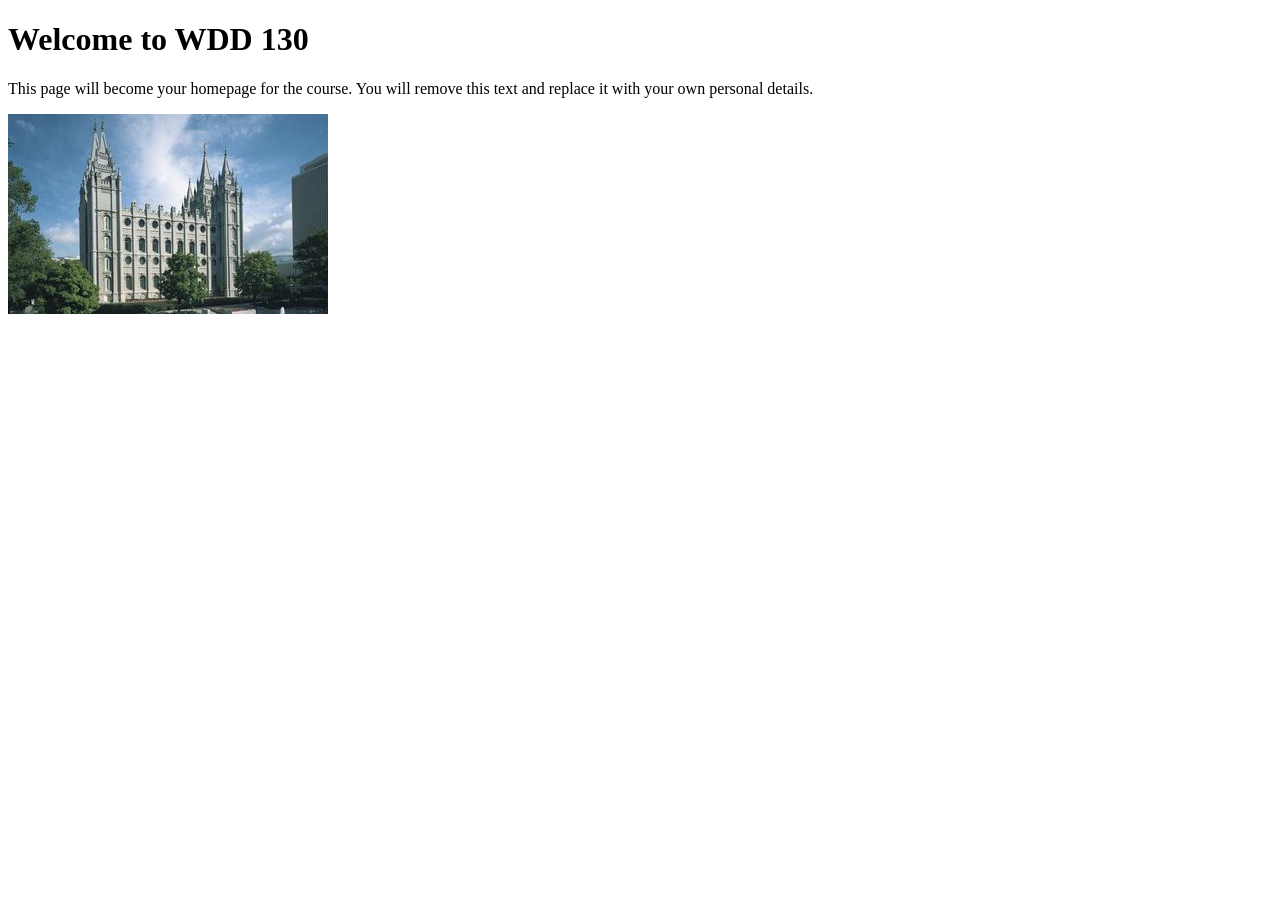
==== index.html @ fd7a8495 "Initial commit" ====
<!DOCTYPE html>
<html lang="en">

<head>
    <meta charset="UTF-8">
    <meta name="viewport" content="width=device-width, initial-scale=1.0">
    <title>WDD 130 | Personal Homepage</title>
</head>

<body>
    <h1>Welcome to WDD 130</h1>
    <p>This page will become your homepage for the course. You will remove this text and replace it with your own personal details.</p>

    <img src="images/salt-lake-temple.jpg" alt="The Salt Lake Temple.">
</body>

</html>
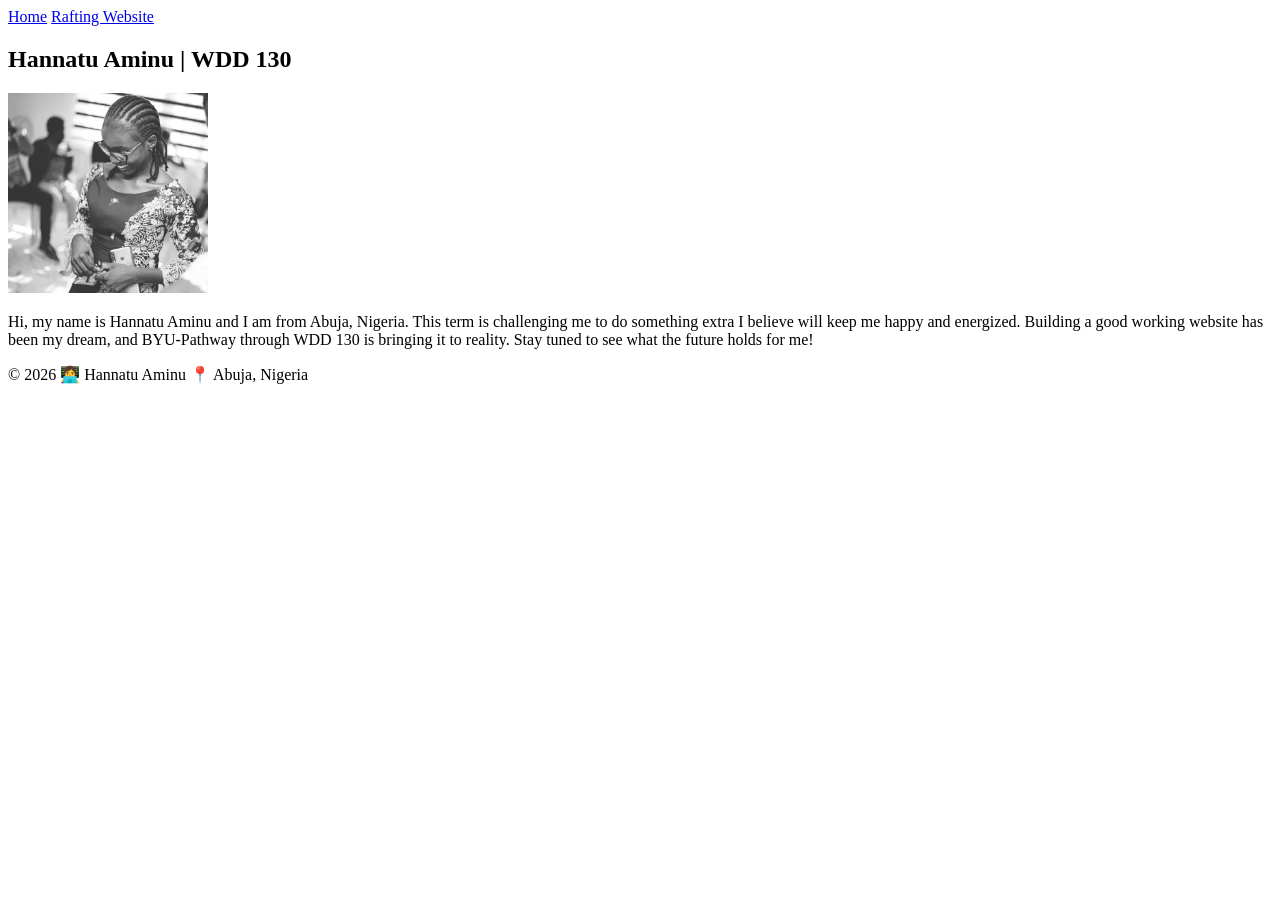
==== commit 99accbc8: "Add W01 index.html and profile image" ====
--- a/index.html
+++ b/index.html
@@ -1,17 +1,24 @@
 <!DOCTYPE html>
-<html lang="en">
+<html lang="en-US">
 
 <head>
-    <meta charset="UTF-8">
+    <meta charset="utf-8">
     <meta name="viewport" content="width=device-width, initial-scale=1.0">
-    <title>WDD 130 | Personal Homepage</title>
+    <title>Hannatu Aminu | WDD 130</title>
 </head>
 
 <body>
-    <h1>Welcome to WDD 130</h1>
-    <p>This page will become your homepage for the course. You will remove this text and replace it with your own personal details.</p>
-
-    <img src="images/salt-lake-temple.jpg" alt="The Salt Lake Temple.">
+    <nav>
+        <a href="#">Home</a>
+        <a href="wwr/">Rafting Website</a>
+        <header>
+            <main>
+                <h1>Hannatu Aminu | WDD 130</h1>
+                <img src="images/profile.jpeg" alt="Hello, my name is Hannatu Aminu" width="200">
+                <p>Hi, my name is Hannatu Aminu and I am from Abuja, Nigeria. This term is challenging me to do something extra I believe will keep me happy and energized. Building a good working website has been my dream, and BYU-Pathway through WDD 130 is bringing it to reality. Stay tuned to see what the future holds for me!</p>
+                <footer>
+                    <p> © 2026 👩‍💻 Hannatu Aminu 📍 Abuja, Nigeria</p>
 </body>
 
 </html>
+</Main>
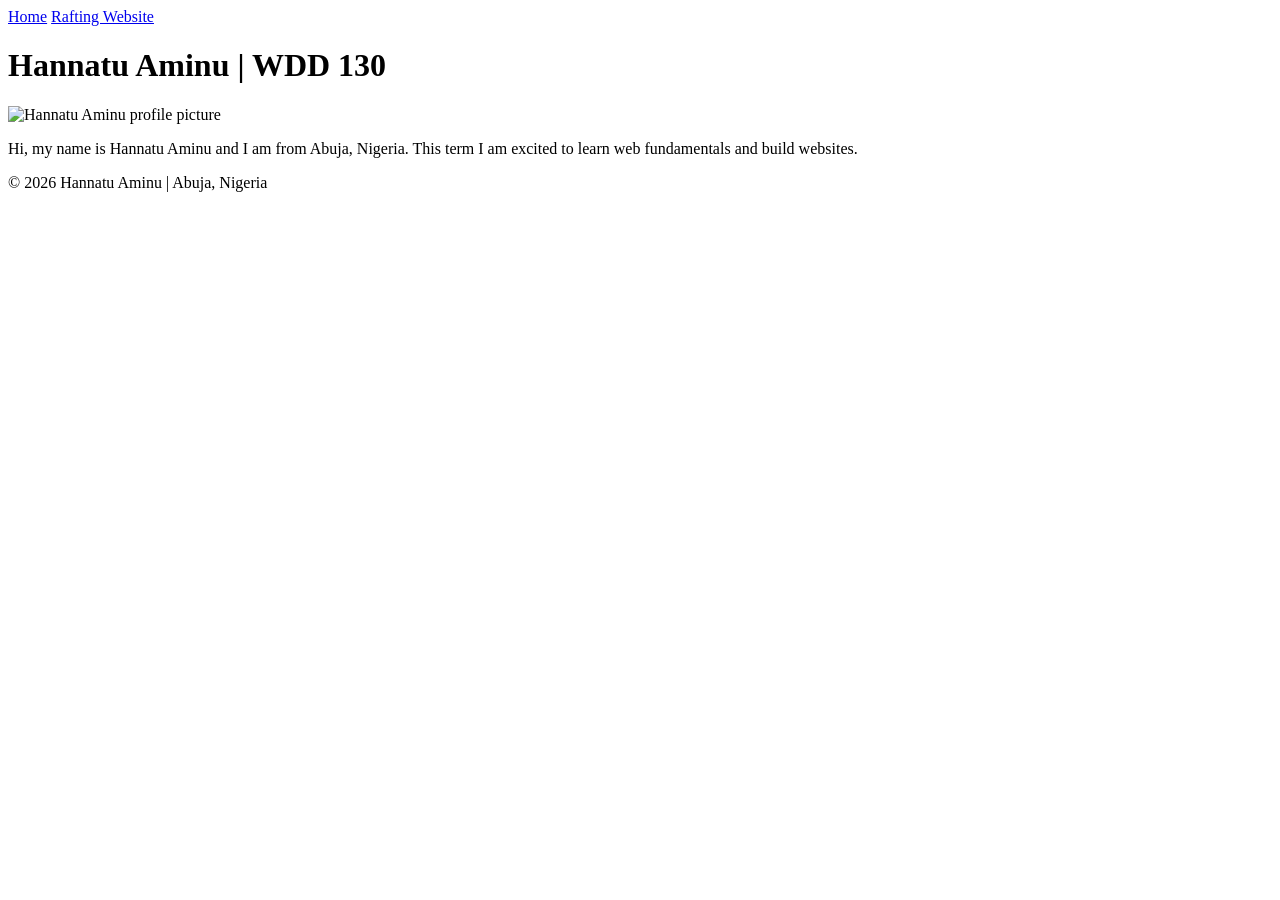
==== commit ec14f3e5: "Complete W01 Home Page assignment" ====
--- a/index.html
+++ b/index.html
@@ -1,24 +1,26 @@
 <!DOCTYPE html>
 <html lang="en-US">
-
 <head>
-    <meta charset="utf-8">
+    <meta charset="UTF-8">
     <meta name="viewport" content="width=device-width, initial-scale=1.0">
-    <title>Hannatu Aminu | WDD 130</title>
+    <title>WDD 130 | Hannatu Aminu</title>
 </head>
-
 <body>
-    <nav>
-        <a href="#">Home</a>
-        <a href="wwr/">Rafting Website</a>
-        <header>
-            <main>
-                <h1>Hannatu Aminu | WDD 130</h1>
-                <img src="images/profile.jpeg" alt="Hello, my name is Hannatu Aminu" width="200">
-                <p>Hi, my name is Hannatu Aminu and I am from Abuja, Nigeria. This term is challenging me to do something extra I believe will keep me happy and energized. Building a good working website has been my dream, and BYU-Pathway through WDD 130 is bringing it to reality. Stay tuned to see what the future holds for me!</p>
-                <footer>
-                    <p> © 2026 👩‍💻 Hannatu Aminu 📍 Abuja, Nigeria</p>
+    <header>
+        <nav>
+            <a href="#">Home</a>
+            <a href="wwr/">Rafting Website</a>
+        </nav>
+    </header>
+    
+    <main>
+        <h1>Hannatu Aminu | WDD 130</h1>
+        <img src="images/profile.jpg" alt="Hannatu Aminu profile picture" width="200">
+        <p>Hi, my name is Hannatu Aminu and I am from Abuja, Nigeria. This term I am excited to learn web fundamentals and build websites.</p>
+    </main>
+    
+    <footer>
+        <p>&copy; 2026 Hannatu Aminu | Abuja, Nigeria</p>
+    </footer>
 </body>
-
-</html>
-</Main>
+</html>
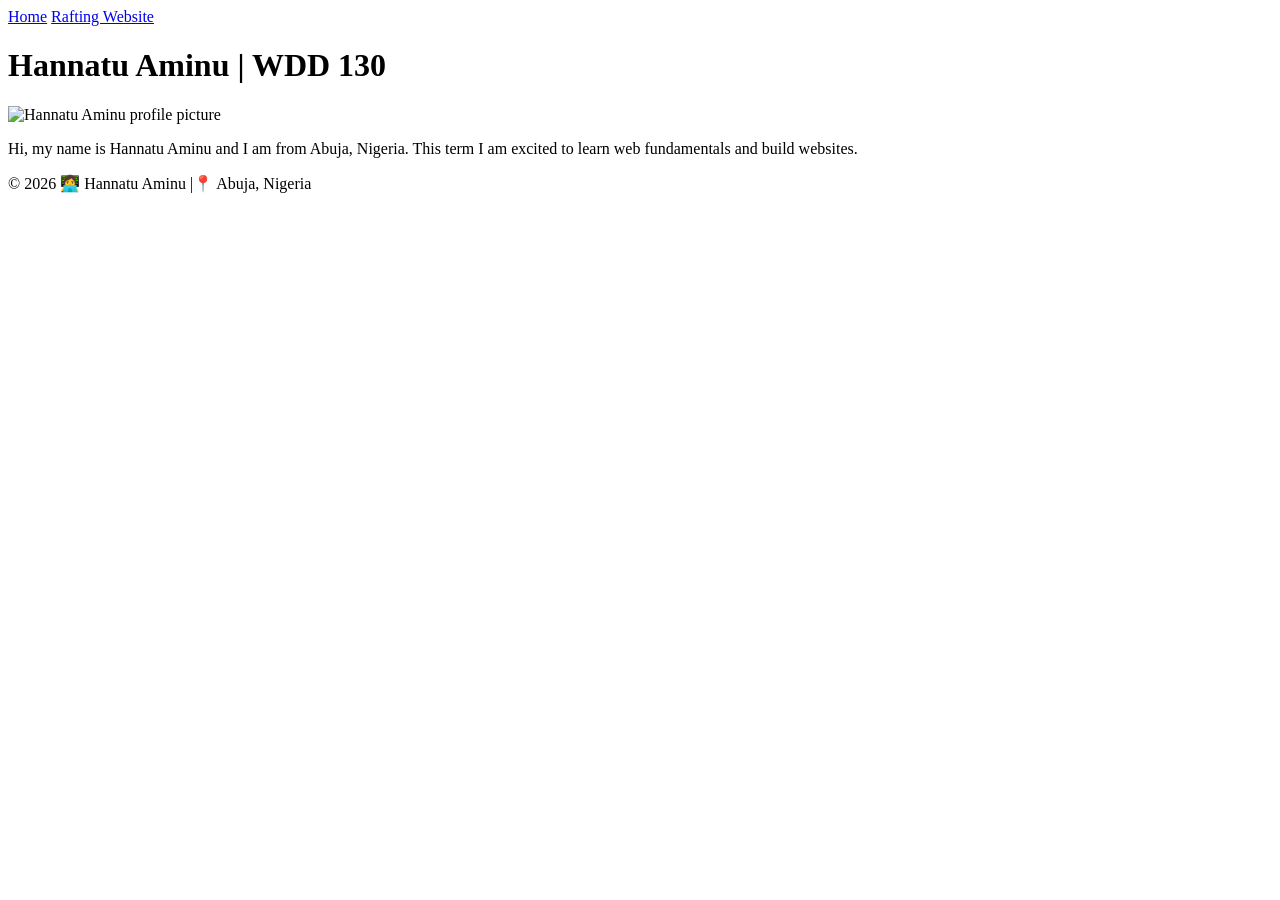
==== commit 0bfd6448: "Complete W01 Home Page assignment" ====
--- a/index.html
+++ b/index.html
@@ -20,7 +20,7 @@
     </main>
     
     <footer>
-        <p>&copy; 2026 Hannatu Aminu | Abuja, Nigeria</p>
+        <p> © 2026 👩‍💻 Hannatu Aminu |📍 Abuja, Nigeria</p>
     </footer>
 </body>
 </html>
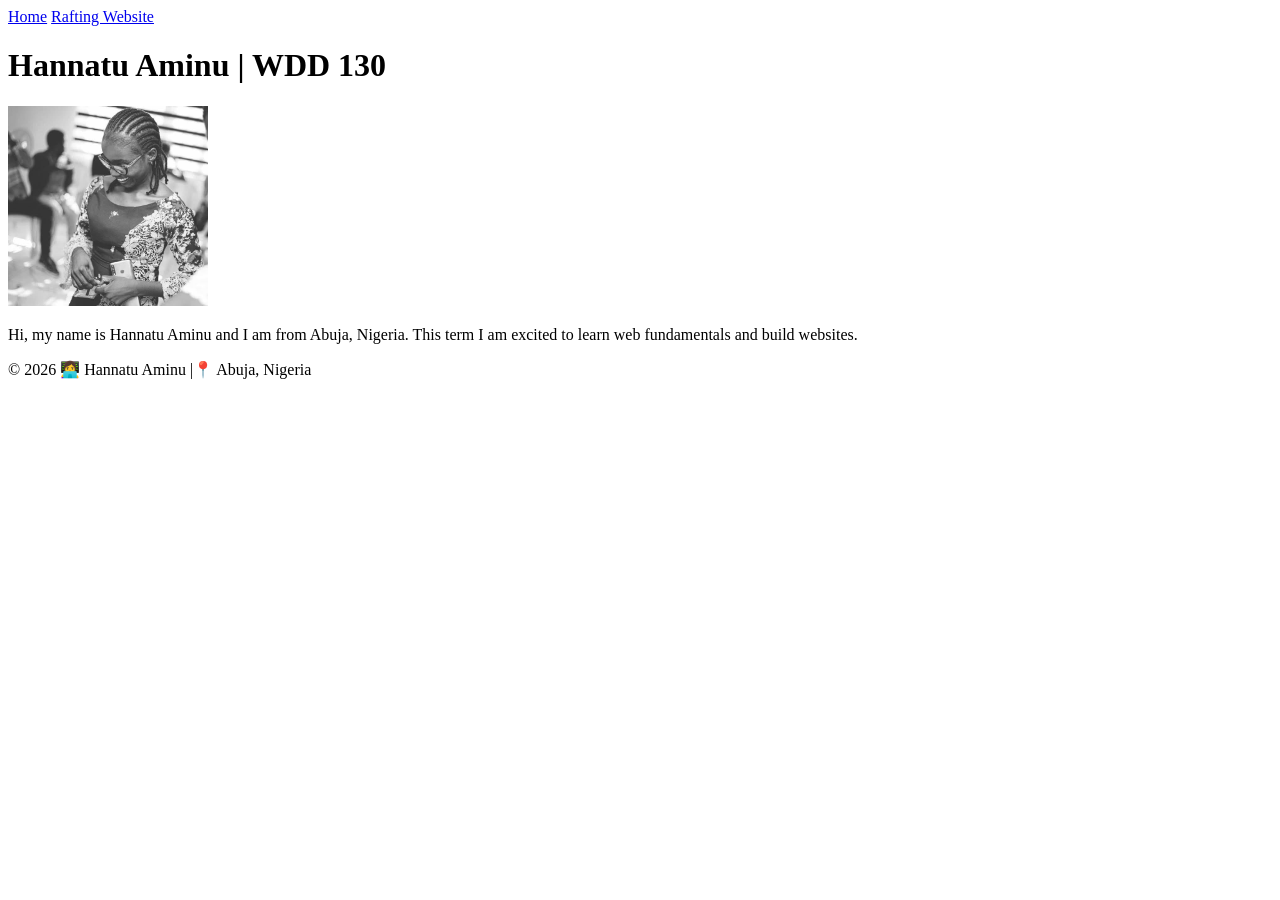
==== commit 3125355e: "Complete W01 Home Page assignment" ====
--- a/index.html
+++ b/index.html
@@ -15,7 +15,7 @@
     
     <main>
         <h1>Hannatu Aminu | WDD 130</h1>
-        <img src="images/profile.jpg" alt="Hannatu Aminu profile picture" width="200">
+        <img src="images/profile.jpeg" alt="Hannatu Aminu profile picture" width="200">
         <p>Hi, my name is Hannatu Aminu and I am from Abuja, Nigeria. This term I am excited to learn web fundamentals and build websites.</p>
     </main>
     
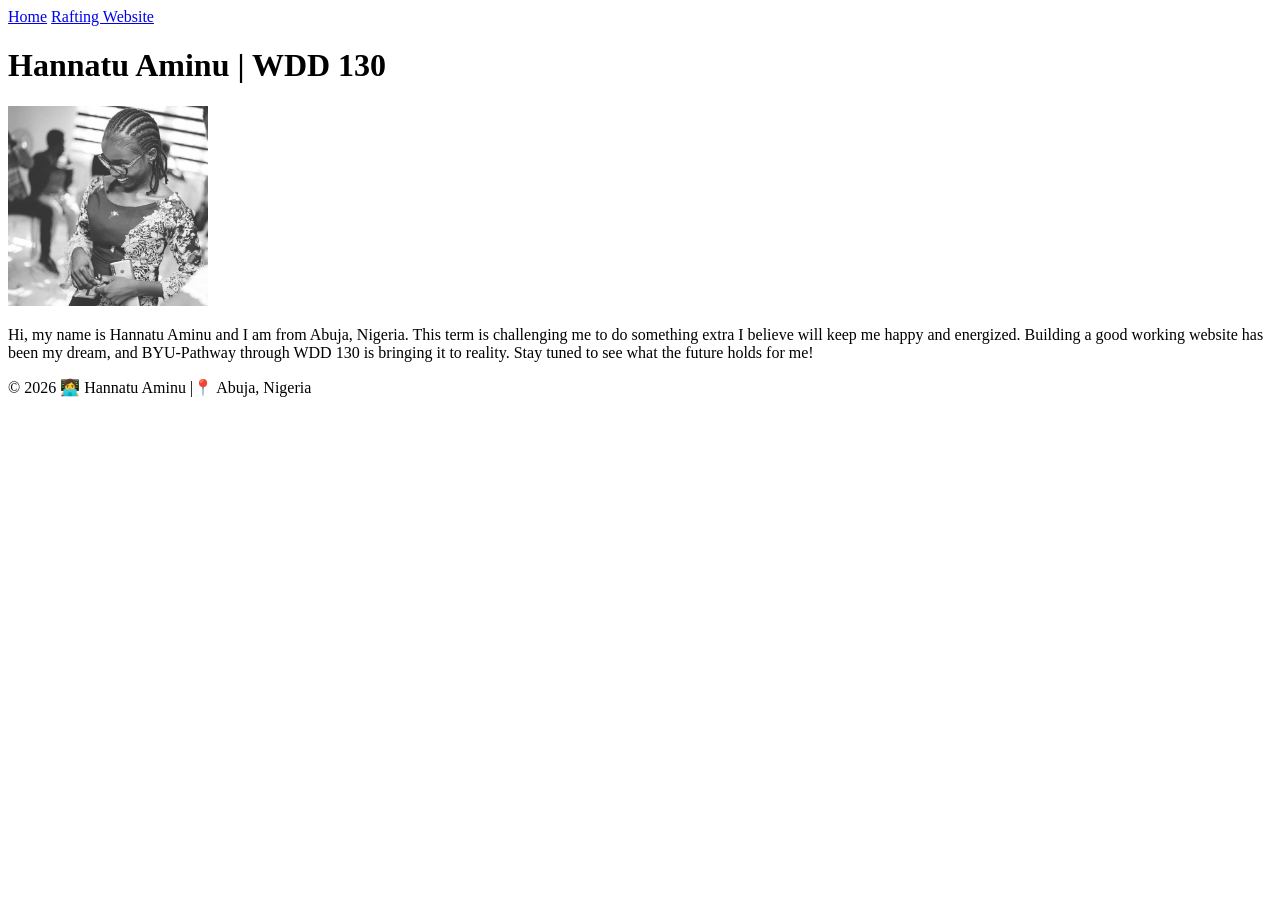
==== commit 1a47e7ee: "Complete W01 Home Page assignment" ====
--- a/index.html
+++ b/index.html
@@ -16,7 +16,7 @@
     <main>
         <h1>Hannatu Aminu | WDD 130</h1>
         <img src="images/profile.jpeg" alt="Hannatu Aminu profile picture" width="200">
-        <p>Hi, my name is Hannatu Aminu and I am from Abuja, Nigeria. This term I am excited to learn web fundamentals and build websites.</p>
+        <p>Hi, my name is Hannatu Aminu and I am from Abuja, Nigeria. This term is challenging me to do something extra I believe will keep me happy and energized. Building a good working website has been my dream, and BYU-Pathway through WDD 130 is bringing it to reality. Stay tuned to see what the future holds for me!</p>
     </main>
     
     <footer>
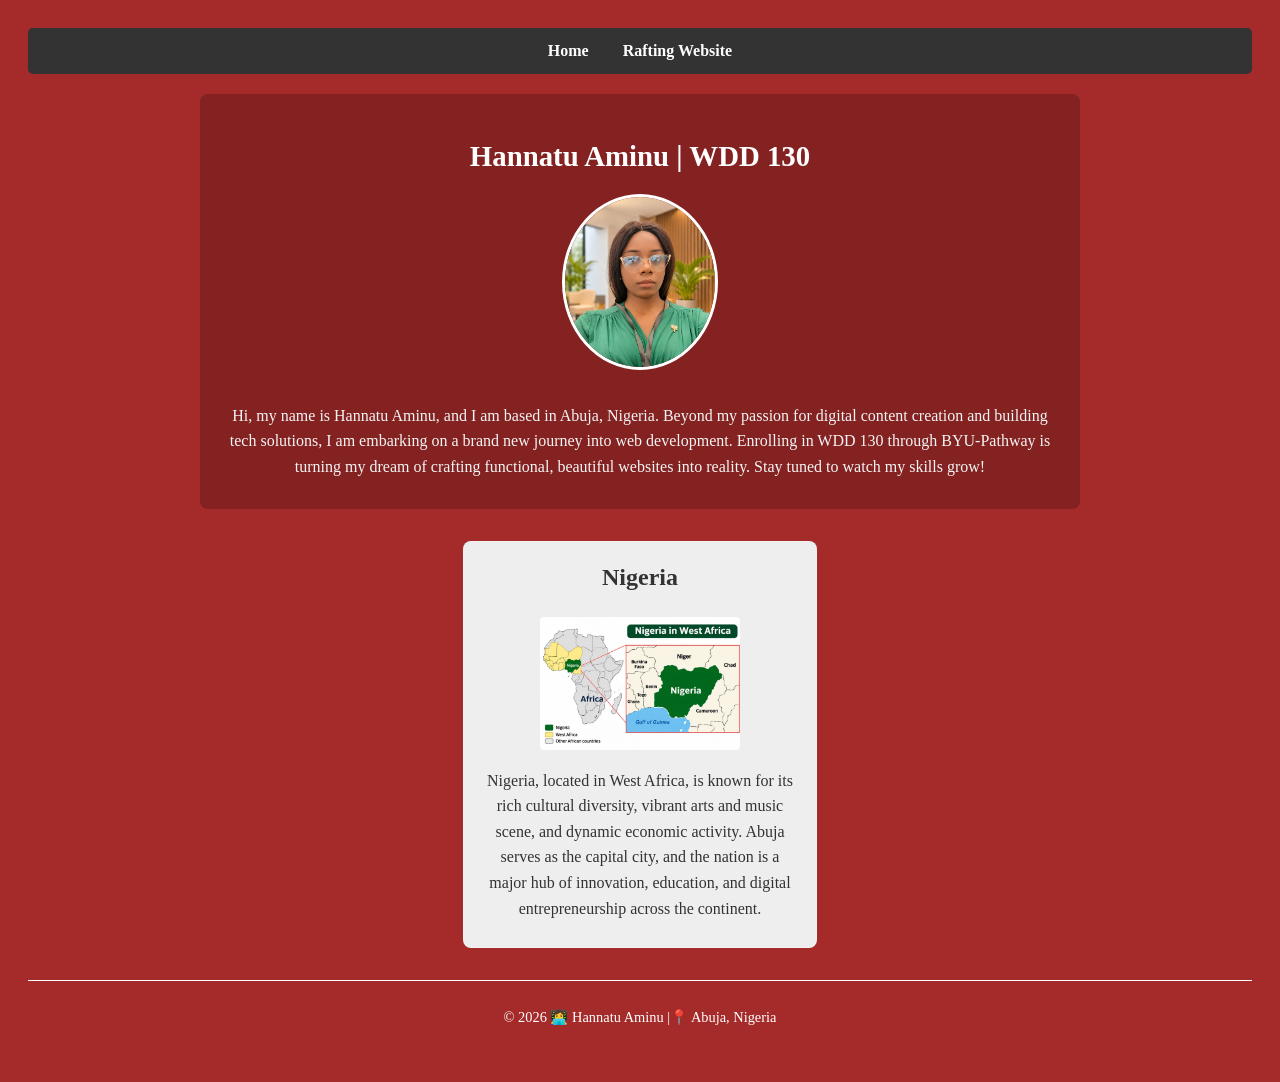
==== commit edbb825c: "W02 Complete_DGM" ====
--- a/index.html
+++ b/index.html
@@ -4,6 +4,9 @@
     <meta charset="UTF-8">
     <meta name="viewport" content="width=device-width, initial-scale=1.0">
     <title>WDD 130 | Hannatu Aminu</title>
+    <meta name="description" content="Hannatu Aminu's WDD 130 home page highlighting web fundamentals and personal background in Nigeria.">
+    <meta name="author" content="Hannatu Aminu">
+    <link rel="stylesheet" href="styles/styles.css">
 </head>
 <body>
     <header>
@@ -16,9 +19,13 @@
     <main>
         <h1>Hannatu Aminu | WDD 130</h1>
         <img src="images/profile.jpeg" alt="Hannatu Aminu profile picture" width="200">
-        <p>Hi, my name is Hannatu Aminu and I am from Abuja, Nigeria. This term is challenging me to do something extra I believe will keep me happy and energized. Building a good working website has been my dream, and BYU-Pathway through WDD 130 is bringing it to reality. Stay tuned to see what the future holds for me!</p>
+        <p>Hi, my name is Hannatu Aminu, and I am based in Abuja, Nigeria. Beyond my passion for digital content creation and building tech solutions, I am embarking on a brand new journey into web development. Enrolling in WDD 130 through BYU-Pathway is turning my dream of crafting functional, beautiful websites into reality. Stay tuned to watch my skills grow!</p>
     </main>
-    
+    <aside>
+    <h2>Nigeria</h2>
+    <img src="images/nigeria.jpg" alt="Nigeria landscape or cultural landmark">
+    <p>Nigeria, located in West Africa, is known for its rich cultural diversity, vibrant arts and music scene, and dynamic economic activity. Abuja serves as the capital city, and the nation is a major hub of innovation, education, and digital entrepreneurship across the continent.</p>
+    </aside>
     <footer>
         <p> © 2026 👩‍💻 Hannatu Aminu |📍 Abuja, Nigeria</p>
     </footer>
--- a/styles/styles.css
+++ b/styles/styles.css
@@ -0,0 +1,95 @@
+/* Global Body Styles & Brown Background */
+body {
+    font-family: Arial, sans-serif.
+    margin: 0;
+    padding: 20px;
+    background-color: brown;
+    color: #f4f4f4; /* Light text for readability against the brown background */
+    line-height: 1.6;
+}
+
+/* Header & Navigation Styling */
+header {
+    background-color: #333;
+    padding: 10px 20px;
+    text-align: center;
+    border-radius: 5px;
+    margin-bottom: 20px;
+}
+
+nav a {
+    color: white;
+    text-decoration: none;
+    margin: 0 15px;
+    font-weight: bold;
+}
+
+nav a:hover {
+    text-decoration: underline;
+}
+
+/* Main Content Wrapper */
+main {
+    max-width: 840px;
+    margin: 0 auto;
+    background-color: rgba(0, 0, 0, 0.2); /* Soft backdrop for readability */
+    padding: 20px;
+    border-radius: 8px;
+    text-align: center;
+}
+
+/* Main Heading */
+h1 {
+    font-size: 1.8rem;
+    margin-bottom: 15px;
+    color: #fff;
+}
+
+/* Profile Image inside Main */
+main img {
+    width: 150px;
+    height: auto;
+    border-radius: 50%; /* Optional circle crop for profile */
+    border: 3px solid #fff;
+    margin-bottom: 15px;
+}
+
+/* Paragraph styling */
+p {
+    padding: 0;
+    margin: 10px 0;
+}
+
+/* Aside Element Styling (State/Country Card) */
+aside {
+    width: 20rem;
+    margin: 2rem auto;
+    border: 1px solid rgb(255 255 255 / 0.3);
+    padding: 1rem;
+    background-color: #eee; /* Light card background as requested by assignment */
+    color: #333; /* Dark text inside the light card */
+    text-align: center;
+    border-radius: 8px;
+}
+
+aside h2 {
+    margin-top: 0;
+    color: #333;
+}
+
+/* Image inside Aside */
+aside img {
+    width: 200px;
+    height: auto;
+    border-radius: 4px;
+}
+
+/* Footer Styling */
+footer {
+    margin-top: 20px;
+    border-top: 1px solid #fff;
+    text-align: center;
+    padding: 15px 0;
+    color: #fff;
+    font-size: 0.9rem;
+}
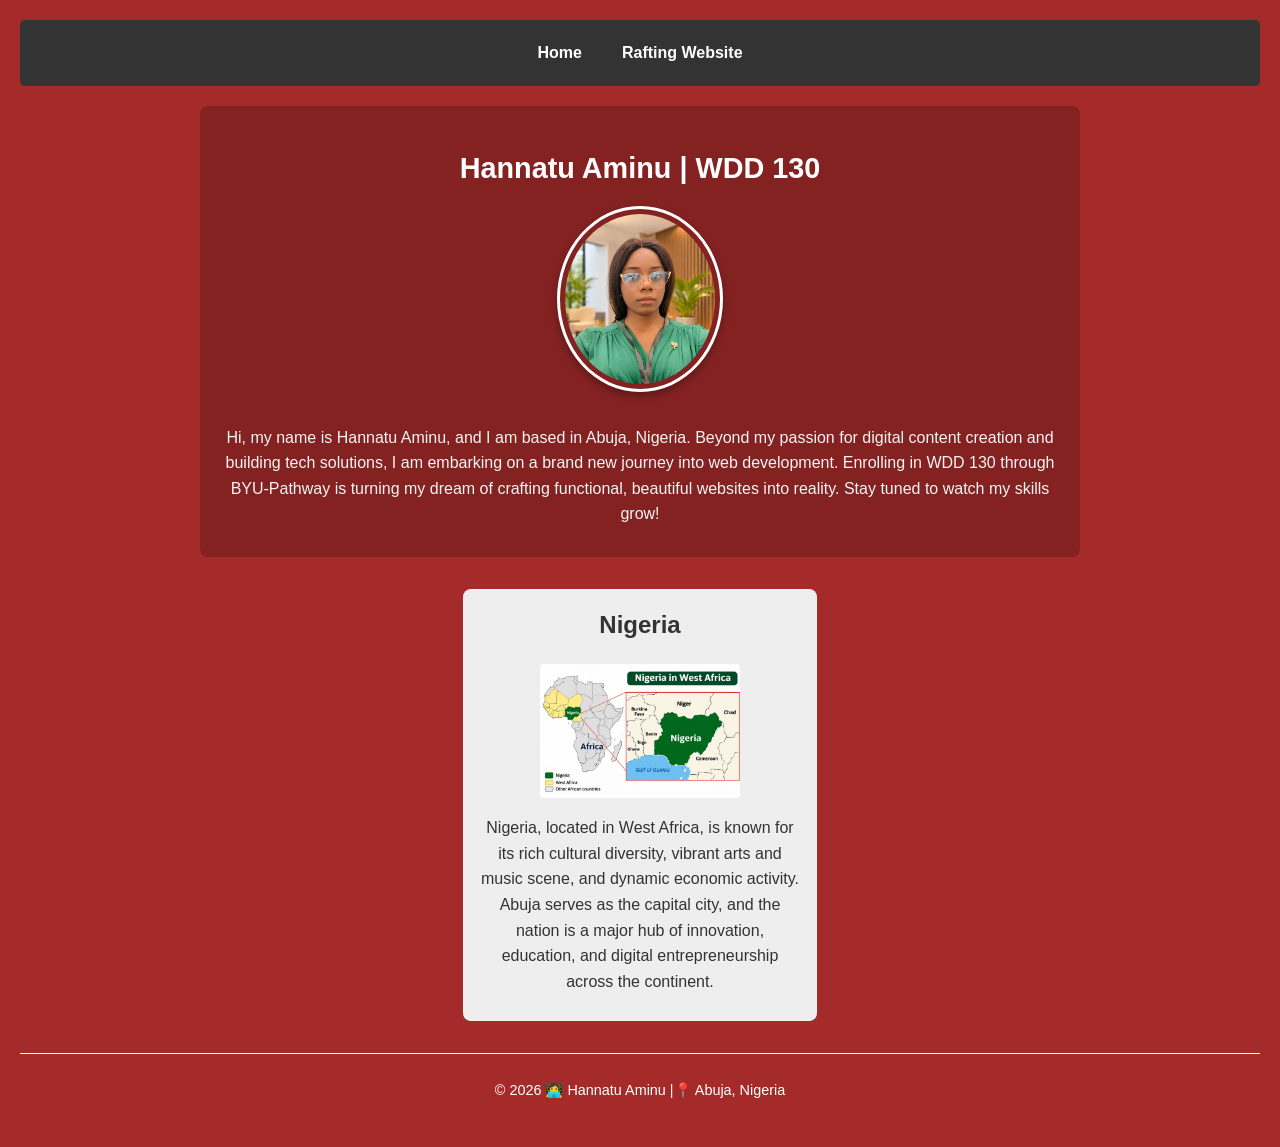
==== commit 97af189d: "DeGloriousMInd_W03" ====
--- a/index.html
+++ b/index.html
@@ -1,4 +1,4 @@
-<!DOCTYPE html>
+<!DOCTYPE html> 
 <html lang="en-US">
 <head>
     <meta charset="UTF-8">
--- a/styles/styles.css
+++ b/styles/styles.css
@@ -1,26 +1,31 @@
 /* Global Body Styles & Brown Background */
 body {
-    font-family: Arial, sans-serif.
+    font-family: Arial, sans-serif;
     margin: 0;
     padding: 20px;
     background-color: brown;
-    color: #f4f4f4; /* Light text for readability against the brown background */
+    color: #f4f4f4;
     line-height: 1.6;
 }
 
-/* Header & Navigation Styling */
 header {
+    margin-bottom: 20px;
+    text-align: center;
+}
+
+nav {
     background-color: #333;
-    padding: 10px 20px;
-    text-align: center;
+    padding: 10px;
+    display: flex;
+    justify-content: center;
     border-radius: 5px;
-    margin-bottom: 20px;
 }
 
 nav a {
     color: white;
+    padding: 10px 20px;
+    display: block;
     text-decoration: none;
-    margin: 0 15px;
     font-weight: bold;
 }
 
@@ -28,46 +33,43 @@
     text-decoration: underline;
 }
 
-/* Main Content Wrapper */
 main {
     max-width: 840px;
     margin: 0 auto;
-    background-color: rgba(0, 0, 0, 0.2); /* Soft backdrop for readability */
+    background-color: rgba(0, 0, 0, 0.2);
     padding: 20px;
     border-radius: 8px;
     text-align: center;
 }
 
-/* Main Heading */
 h1 {
     font-size: 1.8rem;
     margin-bottom: 15px;
     color: #fff;
 }
 
-/* Profile Image inside Main */
 main img {
     width: 150px;
     height: auto;
-    border-radius: 50%; /* Optional circle crop for profile */
     border: 3px solid #fff;
+    padding: 5px;
+    box-shadow: 0 4px 8px rgba(0, 0, 0, 0.3);
+    border-radius: 50%;
     margin-bottom: 15px;
 }
 
-/* Paragraph styling */
 p {
     padding: 0;
     margin: 10px 0;
 }
 
-/* Aside Element Styling (State/Country Card) */
 aside {
     width: 20rem;
     margin: 2rem auto;
     border: 1px solid rgb(255 255 255 / 0.3);
     padding: 1rem;
-    background-color: #eee; /* Light card background as requested by assignment */
-    color: #333; /* Dark text inside the light card */
+    background-color: #eee;
+    color: #333;
     text-align: center;
     border-radius: 8px;
 }
@@ -77,14 +79,12 @@
     color: #333;
 }
 
-/* Image inside Aside */
 aside img {
     width: 200px;
     height: auto;
     border-radius: 4px;
 }
 
-/* Footer Styling */
 footer {
     margin-top: 20px;
     border-top: 1px solid #fff;
